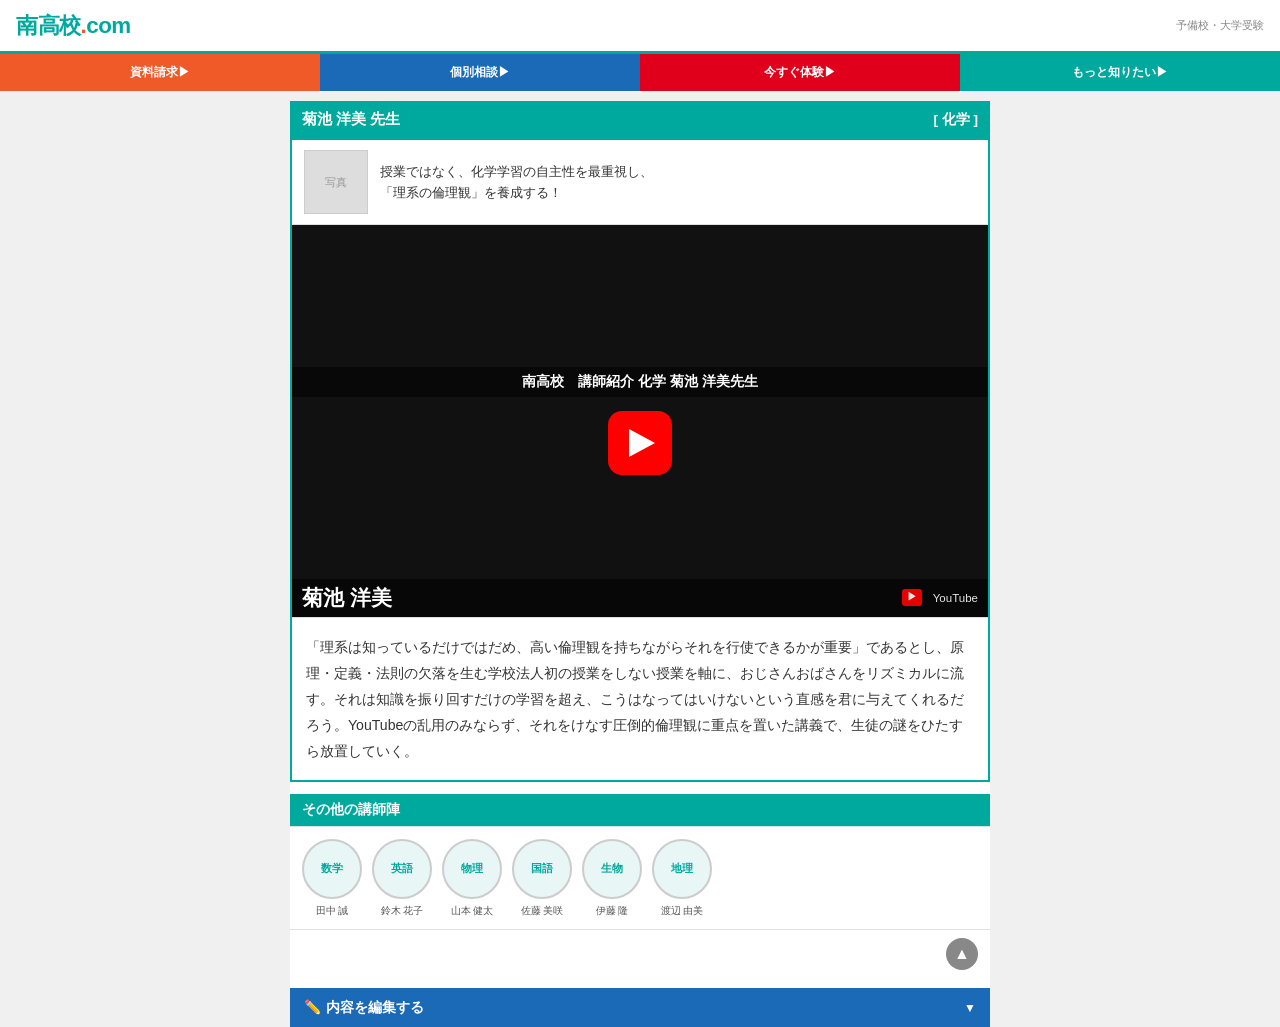
==== teacher1.html @ 5d8fc693 "teacher1.html を作成" ====
<!DOCTYPE html>
<html lang="ja">
<head>
<meta charset="UTF-8">
<meta name="viewport" content="width=device-width, initial-scale=1.0">
<title>講師紹介ページ</title>
<style>
  * { margin: 0; padding: 0; box-sizing: border-box; }
  body { font-family: 'Hiragino Kaku Gothic ProN', 'Meiryo', sans-serif; background: #f0f0f0; color: #333; }

/* ── ヘッダー ── */
.site-header {
  background: #fff; border-bottom: 3px solid #00a99d;
  padding: 10px 16px; display: flex; align-items: center; justify-content: space-between;
}
.site-title { font-size: 1.4rem; font-weight: 900; color: #00a99d; letter-spacing: -.5px; }
.site-title span { color: #f05a28; }

/* ── ボタン行 ── */
.header-btns { display: flex; gap: 0; margin: 0; overflow: hidden; }
.header-btn {
  padding: 10px 14px; font-size: .78rem; font-weight: 700; color: #fff;
  border: none; cursor: pointer; text-align: center; flex: 1;
  text-decoration: none; display: flex; align-items: center; justify-content: center;
  transition: opacity .15s;
}
.header-btn:hover { opacity: .85; }
.btn-orange { background: #f05a28; }
.btn-blue   { background: #1a6ab8; }
.btn-red    { background: #e0001b; }
.btn-teal   { background: #00a99d; }

/* ── メインコンテンツ ── */
.container { max-width: 700px; margin: 0 auto; padding: 0; background: #fff; }

/* ── 先生名バー ── */
.teacher-bar {
  background: #00a99d; color: #fff;
  display: flex; justify-content: space-between; align-items: center;
  padding: 8px 12px; font-size: .95rem; font-weight: 700; margin-top: 10px;
}
.teacher-bar .subject { font-size: .85rem; }

/* ── 先生情報カード ── */
.teacher-card { border: 2px solid #00a99d; margin: 0 0 12px 0; background: #fff; }
.teacher-info {
  display: flex; align-items: center; gap: 12px;
  padding: 10px 12px; border-bottom: 1px solid #e0e0e0;
}
.teacher-photo {
  width: 64px; height: 64px; border: 1px solid #ccc; flex-shrink: 0;
  background: #ddd; display: flex; align-items: center; justify-content: center;
  color: #999; font-size: .7rem; text-align: center; overflow: hidden;
}
.teacher-photo img { width: 100%; height: 100%; object-fit: cover; display: block; }
.teacher-catchcopy { font-size: .82rem; line-height: 1.6; color: #333; }

/* ── 動画エリア ── */
.video-wrap {
  position: relative; width: 100%; padding-top: 56.25%;
  background: #111; overflow: hidden;
}
.video-wrap img {
  position: absolute; inset: 0; width: 100%; height: 100%; object-fit: cover;
}
.video-wrap video {
  position: absolute; inset: 0; width: 100%; height: 100%; object-fit: cover;
}
.video-wrap iframe {
  position: absolute; inset: 0; width: 100%; height: 100%; border: none;
}
.video-overlay {
  position: absolute; inset: 0; display: flex;
  flex-direction: column; align-items: center; justify-content: center; color: #fff;
  pointer-events: none;
}
.video-wrap.has-embed .video-overlay { display: none; }
.video-title {
  background: rgba(0,0,0,.55); padding: 6px 12px; font-size: .85rem; font-weight: 700;
  margin-bottom: 14px; text-align: center; width: 100%; pointer-events: auto;
}
.play-btn {
  width: 64px; height: 64px; background: #f00; border-radius: 14px;
  display: flex; align-items: center; justify-content: center; cursor: pointer;
  text-decoration: none; transition: transform .15s, opacity .15s; pointer-events: auto;
}
.play-btn:hover { transform: scale(1.1); opacity: .9; }
.play-btn::after {
  content: ''; border-style: solid;
  border-width: 14px 0 14px 26px;
  border-color: transparent transparent transparent #fff;
  margin-left: 4px;
}
.video-label {
  position: absolute; bottom: 0; left: 0; right: 0;
  background: rgba(0,0,0,.6); color: #fff; font-size: .75rem;
  padding: 5px 10px; display: flex; justify-content: space-between; align-items: center;
  pointer-events: none;
}
.teacher-name-large { font-size: 1.3rem; font-weight: 900; }
.yt-badge { display: flex; align-items: center; gap: 4px; font-size: .72rem; opacity: .9; }
.yt-icon { background: #f00; color: #fff; font-size: .6rem; padding: 2px 5px; border-radius: 3px; font-weight: 700; }

/* ── 紹介文 ── */
.bio { padding: 16px 14px; font-size: .88rem; line-height: 1.85; color: #333; border-top: 1px solid #e0e0e0; }

/* ── 編集パネル（折りたたみ） ── */
.edit-toggle-bar {
  background: #1a6ab8; color: #fff; font-size: .88rem; font-weight: 700;
  padding: 10px 14px; cursor: pointer; display: flex; justify-content: space-between;
  align-items: center; user-select: none; margin-top: 10px;
}
.edit-toggle-bar:hover { background: #155aa0; }
.edit-toggle-bar .arrow { font-size: .75rem; transition: transform .25s; }
.edit-toggle-bar.open .arrow { transform: rotate(180deg); }
.edit-panel {
  background: #f7f9fb; border: 2px solid #1a6ab8; border-top: none;
  padding: 20px 16px; display: none;
}
.edit-panel.open { display: block; }
.field { margin-bottom: 14px; }
.field label { display: block; font-size: .78rem; font-weight: 700; color: #555; margin-bottom: 4px; }
.field input, .field textarea, .field select {
  width: 100%; padding: 8px 10px; border: 1px solid #c0c0c0;
  border-radius: 4px; font-size: .85rem; font-family: inherit; background: #fff;
}
.field textarea { resize: vertical; min-height: 80px; }
.field input[type=file] { padding: 4px; }
.field-note {
  font-size: .73rem; color: #777; margin-top: 5px; line-height: 1.6;
  background: #f0f0f0; border-radius: 4px; padding: 6px 8px;
}
.field-note code { background: #e0e0e0; padding: 1px 4px; border-radius: 3px; font-size: .72rem; }
.apply-btn {
  width: 100%; padding: 12px; background: #f05a28; color: #fff;
  border: none; border-radius: 6px; font-size: .95rem; font-weight: 700;
  cursor: pointer; margin-top: 6px; font-family: inherit;
}
.apply-btn:hover { background: #d44a1a; }

/* ── その他講師 ── */
.other-section {
  background: #00a99d; color: #fff; font-size: .85rem; font-weight: 700;
  padding: 7px 12px; margin-top: 10px;
}
.other-teachers {
  display: flex; gap: 10px; padding: 12px;
  overflow-x: auto; background: #fff; border-top: 1px solid #e0e0e0;
}
.other-teacher-item {
  flex-shrink: 0; display: flex; flex-direction: column; align-items: center;
  gap: 5px; text-decoration: none; color: #333; transition: transform .15s;
}
.other-teacher-item:hover { transform: translateY(-2px); }
.other-teacher-avatar {
  width: 60px; height: 60px; border-radius: 50%;
  background: #e8f7f6; border: 2px solid #ccc;
  overflow: hidden; display: flex; align-items: center; justify-content: center;
  font-size: .7rem; color: #00a99d; font-weight: 700; text-align: center;
  transition: border-color .15s;
}
.other-teacher-item:hover .other-teacher-avatar { border-color: #00a99d; }
.other-teacher-avatar img { width: 100%; height: 100%; object-fit: cover; }
.other-teacher-label {
  font-size: .65rem; text-align: center; color: #555;
  max-width: 68px; line-height: 1.3; word-break: keep-all;
}

/* ── フッター ── */
.footer-arrow { text-align: right; padding: 8px 12px; background: #fff; border-top: 1px solid #e0e0e0; }
.arrow-btn {
  display: inline-block; background: #888; color: #fff; width: 32px; height: 32px;
  border-radius: 50%; font-size: 1rem; line-height: 32px; text-align: center;
  cursor: pointer; border: none;
}
.arrow-btn:hover { background: #555; }
</style>
</head>
<body>

<!-- サイトヘッダー -->
<div class="site-header">
  <div class="site-title">南高校<span>.</span>com</div>
  <div style="font-size:.7rem;color:#888">予備校・大学受験</div>
</div>
<div class="header-btns">
  <a href="request.html" class="header-btn btn-orange">資料請求▶</a>
  <a href="consult.html" class="header-btn btn-blue">個別相談▶</a>
  <a href="trial.html"   class="header-btn btn-red">今すぐ体験▶</a>
  <a href="about.html"   class="header-btn btn-teal">もっと知りたい▶</a>
</div>

<div class="container">

  <!-- 先生名バー -->
  <div class="teacher-bar">
    <span id="disp-name">菊池 洋美 先生</span>
    <span class="subject" id="disp-subject">[ 化学 ]</span>
  </div>

  <!-- 先生情報カード -->
  <div class="teacher-card">
    <div class="teacher-info">
      <div class="teacher-photo" id="disp-photo-wrap">
        <img id="disp-photo" src="" alt="" style="display:none">
        <span id="photo-placeholder">写真</span>
      </div>
      <div class="teacher-catchcopy" id="disp-catchcopy">
        授業ではなく、化学学習の自主性を最重視し、 <br> 「理系の倫理観」を養成する！
      </div>
    </div>

    <!-- 動画エリア -->
    <div class="video-wrap" id="video-wrap">
      <img id="disp-video-thumb" src="" alt="" style="display:none">
      <div class="video-overlay">
        <div class="video-title" id="disp-video-title">南高校　講師紹介 化学 菊池 洋美先生</div>
        <a class="play-btn" id="play-btn-link" href="#" target="_blank" rel="noopener"></a>
      </div>
      <div class="video-label">
        <span class="teacher-name-large" id="disp-name-large">菊池 洋美</span>
        <span class="yt-badge"><span class="yt-icon">▶</span>&nbsp;<span id="badge-text">YouTube</span></span>
      </div>
    </div>

    <!-- 紹介文 -->
    <div class="bio" id="disp-bio">
      「理系は知っているだけではだめ、高い倫理観を持ちながらそれを行使できるかが重要」であるとし、原理・定義・法則の欠落を生む学校法人初の授業をしない授業を軸に、おじさんおばさんをリズミカルに流す。それは知識を振り回すだけの学習を超え、こうはなってはいけないという直感を君に与えてくれるだろう。YouTubeの乱用のみならず、それをけなす圧倒的倫理観に重点を置いた講義で、生徒の謎をひたすら放置していく。
    </div>
  </div>

  <!-- その他の講師 -->
  <div class="other-section">その他の講師陣</div>
  <div class="other-teachers" id="other-teachers-list"></div>
  <div class="footer-arrow">
    <button class="arrow-btn" onclick="window.scrollTo({top:0,behavior:'smooth'})">▲</button>
  </div>

  <!-- 編集パネル（折りたたみ） -->
  <div class="edit-toggle-bar" id="edit-toggle" onclick="toggleEdit()">
    <span>✏️ 内容を編集する</span>
    <span class="arrow">▼</span>
  </div>
  <div class="edit-panel" id="edit-panel">

    <div class="field">
      <label>先生名（例：山田 太郎 先生）</label>
      <input type="text" id="in-name" value="菊池 洋美 先生" placeholder="○○ ○○ 先生">
    </div>

    <div class="field">
      <label>教科（例：物理 / 数学 / 英語）</label>
      <input type="text" id="in-subject" value="化学" placeholder="化学">
    </div>

    <div class="field">
      <label>キャッチコピー</label>
      <textarea id="in-catchcopy" rows="3">授業ではなく、化学学習の自主性を最重視し、 「理系の倫理観」を養成する！</textarea>
    </div>

    <div class="field">
      <label>動画タイトル</label>
      <input type="text" id="in-vtitle" value="南高校　講師紹介 化学 菊池 洋美先生">
    </div>

    <!-- 動画追加方法 -->
    <div class="field">
      <label>動画の追加方法</label>
      <select id="in-video-type" onchange="onVideoTypeChange()">
        <option value="url">URLで指定（YouTube / Vimeo / その他）</option>
        <option value="file">動画ファイルをアップロード（MP4など）</option>
        <option value="none">動画なし</option>
      </select>
    </div>

    <div id="field-video-url">
      <div class="field">
        <label>動画URL</label>
        <input type="text" id="in-video-url" placeholder="https://www.youtube.com/watch?v=...">
        <div class="field-note">
          対応サービス：<br>
          ・<b>YouTube</b>：<code>https://www.youtube.com/watch?v=XXXXX</code> → ページ内に埋め込み<br>
          ・<b>Vimeo</b>：<code>https://vimeo.com/XXXXX</code> → ページ内に埋め込み<br>
          ・<b>Google Drive</b>：ファイルの共有リンク（閲覧者権限）→ ページ内に埋め込み<br>
          ・<b>その他のURL</b>：再生ボタンを押すと外部ページへ移動
        </div>
      </div>
    </div>

    <div id="field-video-file" style="display:none">
      <div class="field">
        <label>動画ファイル（MP4 / WebM / Ogg）</label>
        <input type="file" id="in-video-file" accept="video/mp4,video/webm,video/ogg,video/*">
        <div class="field-note">
          ファイルはブラウザのlocalStorageに保存されます。<br>
          目安として <b>50MB以下</b> を推奨。大きなファイルはページが重くなります。
        </div>
      </div>
    </div>

    <div class="field">
      <label>紹介文（本文）</label>
      <textarea id="in-bio" rows="6">「理系は知っているだけではだめ、高い倫理観を持ちながらそれを行使できるかが重要」であるとし、原理・定義・法則の欠落を生む学校法人初の授業をしない授業を軸に、おじさんおばさんをリズミカルに流す。それは知識を振り回すだけの学習を超え、こうはなってはいけないという直感を君に与えてくれるだろう。YouTubeの乱用のみならず、それをけなす圧倒的倫理観に重点を置いた講義で、生徒の謎をひたすら放置していく。</textarea>
    </div>

    <div class="field">
      <label>先生の写真（カード内・講師一覧・その他講師欄に表示）</label>
      <input type="file" id="in-photo" accept="image/*">
    </div>

    <div class="field">
      <label>動画サムネイル画像（URLまたは動画なし時に背景として表示）</label>
      <input type="file" id="in-thumb" accept="image/*">
    </div>

    <button class="apply-btn" onclick="applyChanges()">反映する</button>
  </div>

</div>

<script>
var _page = location.pathname.split('/').pop() || 'index.html';
var STORAGE_KEY = 'minami_profile__' + _page;

/* ── 編集パネル開閉 ── */
function toggleEdit() {
  document.getElementById('edit-toggle').classList.toggle('open');
  document.getElementById('edit-panel').classList.toggle('open');
}

/* ── 動画タイプ切り替えUI ── */
function onVideoTypeChange() {
  var t = document.getElementById('in-video-type').value;
  document.getElementById('field-video-url').style.display  = t === 'url'  ? '' : 'none';
  document.getElementById('field-video-file').style.display = t === 'file' ? '' : 'none';
}

/* ── URLを解析してiframe src / link を決定 ── */
function resolveVideo(url) {
  if (!url) return null;
  var yt = url.match(/(?:youtube\.com\/watch\?v=|youtu\.be\/)([A-Za-z0-9_\-]{11})/);
  if (yt) return { mode: 'embed', src: 'https://www.youtube.com/embed/' + yt[1] + '?rel=0', badge: 'YouTube' };
  var vi = url.match(/vimeo\.com\/(\d+)/);
  if (vi) return { mode: 'embed', src: 'https://player.vimeo.com/video/' + vi[1], badge: 'Vimeo' };
  var gd = url.match(/drive\.google\.com\/file\/d\/([^/?]+)/);
  if (gd) return { mode: 'embed', src: 'https://drive.google.com/file/d/' + gd[1] + '/preview', badge: 'Google Drive' };
  return { mode: 'link', src: url, badge: '動画を見る' };
}

/* ── 動画エリアを描画 ── */
function renderVideo(d) {
  var wrap = document.getElementById('video-wrap');
  // 古いiframe/videoを削除
  ['__iframe__', '__video__'].forEach(function(id) {
    var el = document.getElementById(id);
    if (el) el.parentNode.removeChild(el);
  });
  wrap.classList.remove('has-embed');

  var thumb = document.getElementById('disp-video-thumb');

  if (d.videoType === 'file' && d.videoData) {
    var vid = document.createElement('video');
    vid.id = '__video__'; vid.controls = true; vid.src = d.videoData;
    wrap.insertBefore(vid, wrap.firstChild);
    wrap.classList.add('has-embed');
    document.getElementById('badge-text').textContent = '動画';
    thumb.style.display = 'none';

  } else if (d.videoType === 'url' && d.videoUrl) {
    var res = resolveVideo(d.videoUrl);
    if (res.mode === 'embed') {
      var ifr = document.createElement('iframe');
      ifr.id = '__iframe__'; ifr.src = res.src;
      ifr.allowFullscreen = true;
      ifr.setAttribute('allow', 'autoplay; fullscreen; picture-in-picture');
      wrap.insertBefore(ifr, wrap.firstChild);
      wrap.classList.add('has-embed');
      document.getElementById('badge-text').textContent = res.badge;
    } else {
      document.getElementById('play-btn-link').href = res.src;
      document.getElementById('badge-text').textContent = res.badge;
    }
    // サムネイル
    if (d.thumb) { thumb.src = d.thumb; thumb.style.display = 'block'; }
    else { thumb.style.display = 'none'; }

  } else {
    // 動画なし or 未設定
    document.getElementById('play-btn-link').href = '#';
    document.getElementById('badge-text').textContent = '動画';
    if (d.thumb) { thumb.src = d.thumb; thumb.style.display = 'block'; }
    else { thumb.style.display = 'none'; }
  }
}

/* ── プロフィール全体を描画 ── */
function renderProfile(d) {
  document.getElementById('disp-name').textContent        = d.name || '';
  document.getElementById('disp-name-large').textContent  = (d.name || '').replace(' 先生', '');
  document.getElementById('disp-subject').textContent     = '[ ' + (d.subject || '') + ' ]';
  document.getElementById('disp-catchcopy').innerHTML     = (d.catchcopy || '').replace(/\n/g, '<br>');
  document.getElementById('disp-video-title').textContent = d.vtitle || '';
  document.getElementById('disp-bio').textContent         = d.bio || '';

  if (d.photo) {
    var img = document.getElementById('disp-photo');
    img.src = d.photo; img.style.display = 'block';
    document.getElementById('photo-placeholder').style.display = 'none';
  }
  renderVideo(d);

  // フォームへも反映
  document.getElementById('in-name').value      = d.name || '';
  document.getElementById('in-subject').value   = d.subject || '';
  document.getElementById('in-catchcopy').value = d.catchcopy || '';
  document.getElementById('in-vtitle').value    = d.vtitle || '';
  document.getElementById('in-video-url').value = d.videoUrl || '';
  document.getElementById('in-bio').value       = d.bio || '';
  if (d.videoType) {
    document.getElementById('in-video-type').value = d.videoType;
    onVideoTypeChange();
  }
}

function saveProfile(d) { try { localStorage.setItem(STORAGE_KEY, JSON.stringify(d)); } catch(e) {} }
function loadProfile()  { try { var s = localStorage.getItem(STORAGE_KEY); return s ? JSON.parse(s) : null; } catch(e) { return null; } }

/* ── 反映ボタン ── */
function applyChanges() {
  var videoType = document.getElementById('in-video-type').value;
  var d = loadProfile() || {};
  d.name      = document.getElementById('in-name').value.trim()      || '先生名';
  d.subject   = document.getElementById('in-subject').value.trim()   || '教科';
  d.catchcopy = document.getElementById('in-catchcopy').value.trim();
  d.vtitle    = document.getElementById('in-vtitle').value.trim();
  d.bio       = document.getElementById('in-bio').value.trim();
  d.videoType = videoType;
  if (videoType === 'url')  d.videoUrl  = document.getElementById('in-video-url').value.trim();
  if (videoType === 'none') { d.videoUrl = ''; d.videoData = ''; }

  var jobs = [];
  var photoFile = document.getElementById('in-photo').files[0];
  var thumbFile = document.getElementById('in-thumb').files[0];
  var videoFile = document.getElementById('in-video-file').files[0];
  if (photoFile) jobs.push({ key: 'photo',     file: photoFile });
  if (thumbFile) jobs.push({ key: 'thumb',     file: thumbFile });
  if (videoFile && videoType === 'file') jobs.push({ key: 'videoData', file: videoFile });

  function run(i) {
    if (i >= jobs.length) { renderProfile(d); saveProfile(d); return; }
    var r = new FileReader();
    r.onload = function(e) { d[jobs[i].key] = e.target.result; run(i + 1); };
    r.readAsDataURL(jobs[i].file);
  }
  run(0);
}

/* ── その他講師陣を描画（写真＋名前） ── */
function buildOtherTeachers() {
  var TEACHERS_KEY = 'minami_teachers';
  var defaults = [
    { name: '田中 誠 先生',   subject: '数学', page: 'teacher-math.html',      photo: '' },
    { name: '鈴木 花子 先生', subject: '英語', page: 'teacher-english.html',   photo: '' },
    { name: '山本 健太 先生', subject: '物理', page: 'teacher-physics.html',   photo: '' },
    { name: '佐藤 美咲 先生', subject: '国語', page: 'teacher-japanese.html',  photo: '' },
    { name: '伊藤 隆 先生',   subject: '生物', page: 'teacher-biology.html',   photo: '' },
    { name: '渡辺 由美 先生', subject: '地理', page: 'teacher-geography.html', photo: '' },
  ];
  var list;
  try { var s = localStorage.getItem(TEACHERS_KEY); list = s ? JSON.parse(s) : defaults; }
  catch(e) { list = defaults; }

  // 自分のページは除外
  list = list.filter(function(t) { return t.page !== _page; });

  var container = document.getElementById('other-teachers-list');
  container.innerHTML = '';
  if (list.length === 0) {
    container.innerHTML = '<span style="font-size:.8rem;color:#aaa;padding:8px">他の講師はいません</span>';
    return;
  }

  list.forEach(function(t) {
    // 各講師ページのprofileから写真を優先取得、なければteachers登録の写真
    var photo = '';
    try {
      var ps = localStorage.getItem('minami_profile__' + t.page);
      if (ps) { var pd = JSON.parse(ps); photo = pd.photo || ''; }
    } catch(e) {}
    if (!photo) photo = t.photo || '';

    var a = document.createElement('a');
    a.className = 'other-teacher-item';
    a.href = t.page;
    a.title = t.name;

    var av = document.createElement('div');
    av.className = 'other-teacher-avatar';
    if (photo) {
      var img = document.createElement('img');
      img.src = photo; img.alt = t.name;
      av.appendChild(img);
    } else {
      av.textContent = t.subject;
    }

    var lbl = document.createElement('div');
    lbl.className = 'other-teacher-label';
    lbl.textContent = t.name.replace(' 先生', '');

    a.appendChild(av);
    a.appendChild(lbl);
    container.appendChild(a);
  });
}

/* ── 初期化 ── */
(function() {
  var d = loadProfile();
  if (d) renderProfile(d);
  buildOtherTeachers();
})();
</script>
</body>
</html>
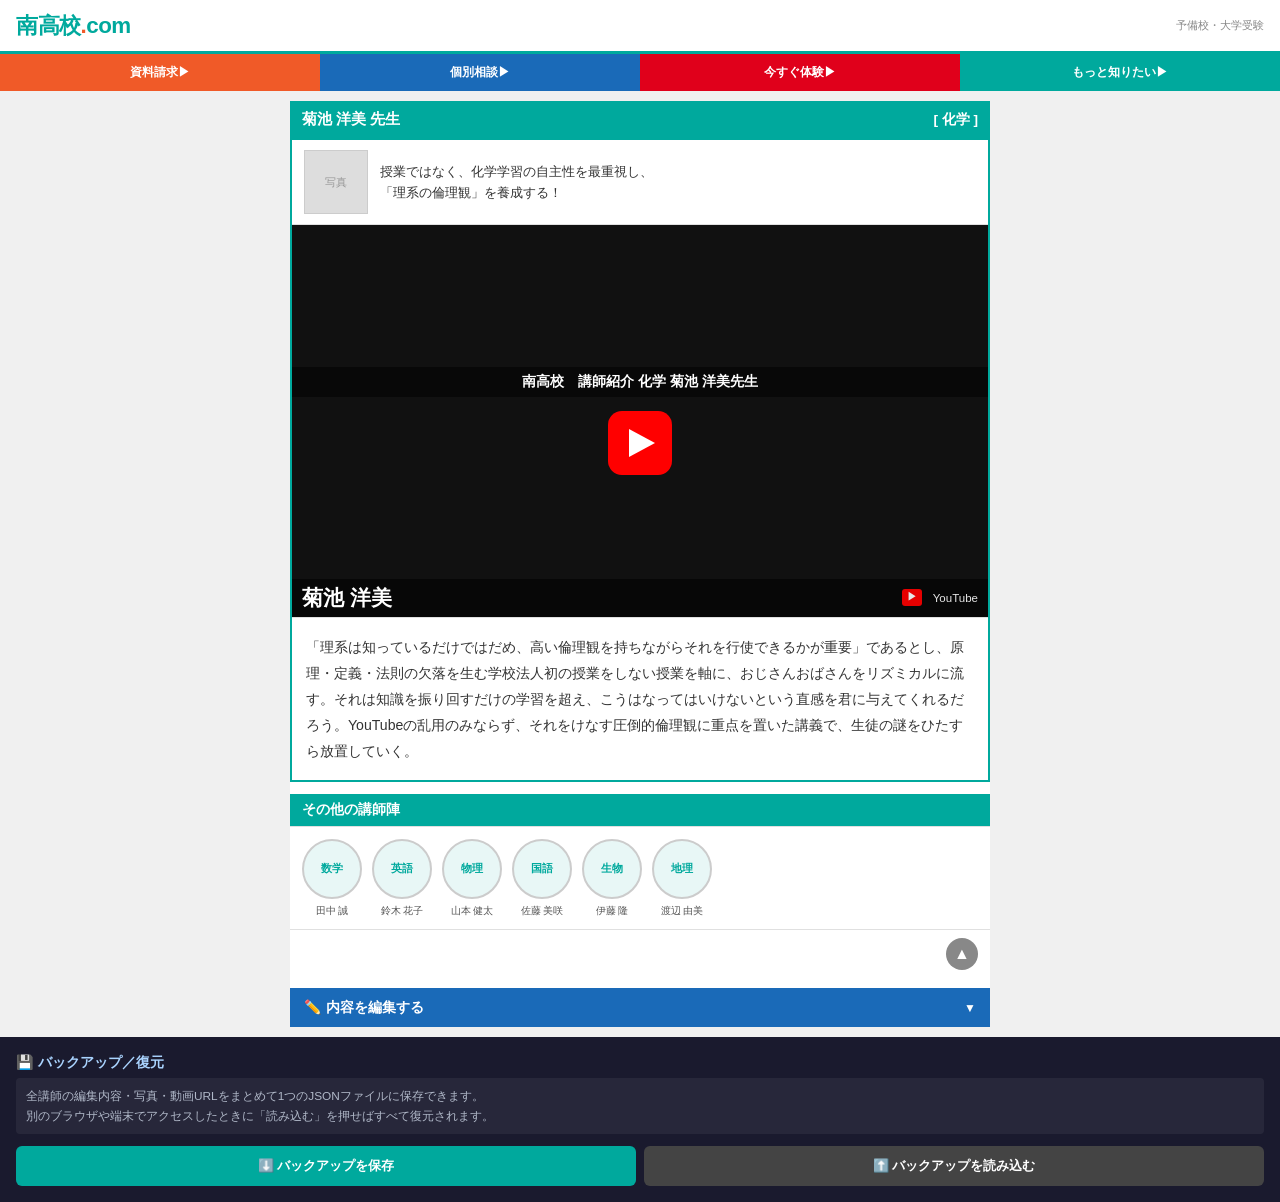
==== commit 7a0a3571: "teacher1.html を更新" ====
--- a/teacher1.html
+++ b/teacher1.html
@@ -60,21 +60,29 @@
   position: relative; width: 100%; padding-top: 56.25%;
   background: #111; overflow: hidden;
 }
-.video-wrap img {
-  position: absolute; inset: 0; width: 100%; height: 100%; object-fit: cover;
-}
-.video-wrap video {
-  position: absolute; inset: 0; width: 100%; height: 100%; object-fit: cover;
-}
+/* サムネイル・video・iframeはすべて z-index:1 */
+.video-wrap img,
+.video-wrap video,
 .video-wrap iframe {
-  position: absolute; inset: 0; width: 100%; height: 100%; border: none;
-}
+  position: absolute; inset: 0; width: 100%; height: 100%; border: none; z-index: 1;
+}
+.video-wrap img    { object-fit: cover; }
+.video-wrap video  { object-fit: cover; }
+/* オーバーレイ（赤ボタン・タイトル）は z-index:2 → 常に手前 */
 .video-overlay {
-  position: absolute; inset: 0; display: flex;
+  position: absolute; inset: 0; z-index: 2; display: flex;
   flex-direction: column; align-items: center; justify-content: center; color: #fff;
   pointer-events: none;
 }
+/* iframeが入ったらオーバーレイを非表示（iframeに自前の再生UIがある） */
 .video-wrap.has-embed .video-overlay { display: none; }
+/* ラベルバーも z-index:2 */
+.video-label {
+  position: absolute; bottom: 0; left: 0; right: 0; z-index: 2;
+  background: rgba(0,0,0,.6); color: #fff; font-size: .75rem;
+  padding: 5px 10px; display: flex; justify-content: space-between; align-items: center;
+  pointer-events: none;
+}
 .video-title {
   background: rgba(0,0,0,.55); padding: 6px 12px; font-size: .85rem; font-weight: 700;
   margin-bottom: 14px; text-align: center; width: 100%; pointer-events: auto;
@@ -90,12 +98,6 @@
   border-width: 14px 0 14px 26px;
   border-color: transparent transparent transparent #fff;
   margin-left: 4px;
-}
-.video-label {
-  position: absolute; bottom: 0; left: 0; right: 0;
-  background: rgba(0,0,0,.6); color: #fff; font-size: .75rem;
-  padding: 5px 10px; display: flex; justify-content: space-between; align-items: center;
-  pointer-events: none;
 }
 .teacher-name-large { font-size: 1.3rem; font-weight: 900; }
 .yt-badge { display: flex; align-items: center; gap: 4px; font-size: .72rem; opacity: .9; }
@@ -165,6 +167,34 @@
   font-size: .65rem; text-align: center; color: #555;
   max-width: 68px; line-height: 1.3; word-break: keep-all;
 }
+
+/* ── バックアップバー ── */
+.backup-bar {
+  background: #1a1a2e;
+  color: #fff;
+  padding: 16px;
+  margin-top: 10px;
+}
+.backup-title {
+  font-size: .88rem; font-weight: 700; margin-bottom: 6px; color: #aad4ff;
+}
+.backup-note {
+  font-size: .74rem; line-height: 1.7; color: #b0b8c8; margin-bottom: 12px;
+  background: rgba(255,255,255,.06); padding: 8px 10px; border-radius: 4px;
+}
+.backup-btns { display: flex; gap: 8px; }
+.backup-export-btn {
+  flex: 1; padding: 11px 8px; background: #00a99d; color: #fff;
+  border: none; border-radius: 6px; font-size: .82rem; font-weight: 700;
+  cursor: pointer; font-family: inherit; text-align: center;
+}
+.backup-export-btn:hover { background: #007a72; }
+.backup-import-btn {
+  flex: 1; padding: 11px 8px; background: #444; color: #fff;
+  border-radius: 6px; font-size: .82rem; font-weight: 700;
+  cursor: pointer; text-align: center; display: block;
+}
+.backup-import-btn:hover { background: #222; }
 
 /* ── フッター ── */
 .footer-arrow { text-align: right; padding: 8px 12px; background: #fff; border-top: 1px solid #e0e0e0; }
@@ -318,6 +348,22 @@
 
 </div>
 
+<!-- バックアップバー（常時表示） -->
+<div class="backup-bar">
+  <div class="backup-title">💾 バックアップ／復元</div>
+  <div class="backup-note">
+    全講師の編集内容・写真・動画URLをまとめて1つのJSONファイルに保存できます。<br>
+    別のブラウザや端末でアクセスしたときに「読み込む」を押せばすべて復元されます。
+  </div>
+  <div class="backup-btns">
+    <button class="backup-export-btn" onclick="exportData()">⬇️ バックアップを保存</button>
+    <label class="backup-import-btn">
+      ⬆️ バックアップを読み込む
+      <input type="file" accept=".json" onchange="importData(this)" style="display:none;">
+    </label>
+  </div>
+</div>
+
 <script>
 var _page = location.pathname.split('/').pop() || 'index.html';
 var STORAGE_KEY = 'minami_profile__' + _page;
@@ -360,6 +406,7 @@
   var thumb = document.getElementById('disp-video-thumb');
 
   if (d.videoType === 'file' && d.videoData) {
+    // MP4などのファイル再生
     var vid = document.createElement('video');
     vid.id = '__video__'; vid.controls = true; vid.src = d.videoData;
     wrap.insertBefore(vid, wrap.firstChild);
@@ -370,20 +417,27 @@
   } else if (d.videoType === 'url' && d.videoUrl) {
     var res = resolveVideo(d.videoUrl);
     if (res.mode === 'embed') {
+      // YouTube/Vimeo/Google Drive → iframeをwrapの先頭に挿入（z-index:1でオーバーレイの下）
+      // has-embedを付けてオーバーレイ（赤ボタン）を非表示にする
+      // iframeプレーヤー自身に再生UIがあるため問題なし
       var ifr = document.createElement('iframe');
       ifr.id = '__iframe__'; ifr.src = res.src;
       ifr.allowFullscreen = true;
       ifr.setAttribute('allow', 'autoplay; fullscreen; picture-in-picture');
+      // iframeをDOMの先頭に置く（CSS z-index:1 < overlay z-index:2）
+      // has-embedでoverlayを消すのでiframeが全面に見える
       wrap.insertBefore(ifr, wrap.firstChild);
       wrap.classList.add('has-embed');
       document.getElementById('badge-text').textContent = res.badge;
+      // サムネイルは非表示（iframeが覆うため）
+      thumb.style.display = 'none';
     } else {
+      // 外部リンク → 赤いボタンにURLをセット（オーバーレイ表示のまま）
       document.getElementById('play-btn-link').href = res.src;
       document.getElementById('badge-text').textContent = res.badge;
+      if (d.thumb) { thumb.src = d.thumb; thumb.style.display = 'block'; }
+      else { thumb.style.display = 'none'; }
     }
-    // サムネイル
-    if (d.thumb) { thumb.src = d.thumb; thumb.style.display = 'block'; }
-    else { thumb.style.display = 'none'; }
 
   } else {
     // 動画なし or 未設定
@@ -515,6 +569,51 @@
   });
 }
 
+/* ── エクスポート：全localStorageのminami_系キーをJSONに書き出す ── */
+function exportData() {
+  var data = {};
+  for (var i = 0; i < localStorage.length; i++) {
+    var key = localStorage.key(i);
+    if (key && key.indexOf('minami_') === 0) {
+      try { data[key] = JSON.parse(localStorage.getItem(key)); }
+      catch(e) { data[key] = localStorage.getItem(key); }
+    }
+  }
+  var json = JSON.stringify(data, null, 2);
+  var blob = new Blob([json], { type: 'application/json' });
+  var url  = URL.createObjectURL(blob);
+  var a    = document.createElement('a');
+  a.href = url;
+  a.download = 'minami-school-data.json';
+  a.click();
+  URL.revokeObjectURL(url);
+}
+
+/* ── インポート：JSONファイルを読み込んでlocalStorageに一括復元 ── */
+function importData(input) {
+  var file = input.files[0];
+  if (!file) return;
+  var reader = new FileReader();
+  reader.onload = function(e) {
+    try {
+      var data = JSON.parse(e.target.result);
+      var count = 0;
+      Object.keys(data).forEach(function(key) {
+        if (key.indexOf('minami_') === 0) {
+          localStorage.setItem(key, JSON.stringify(data[key]));
+          count++;
+        }
+      });
+      alert('✅ インポート完了！\n' + count + '件のデータを復元しました。\nページを再読み込みします。');
+      location.reload();
+    } catch(err) {
+      alert('❌ 読み込みに失敗しました。\n正しいJSONファイルを選択してください。');
+    }
+  };
+  reader.readAsText(file);
+  input.value = '';
+}
+
 /* ── 初期化 ── */
 (function() {
   var d = loadProfile();
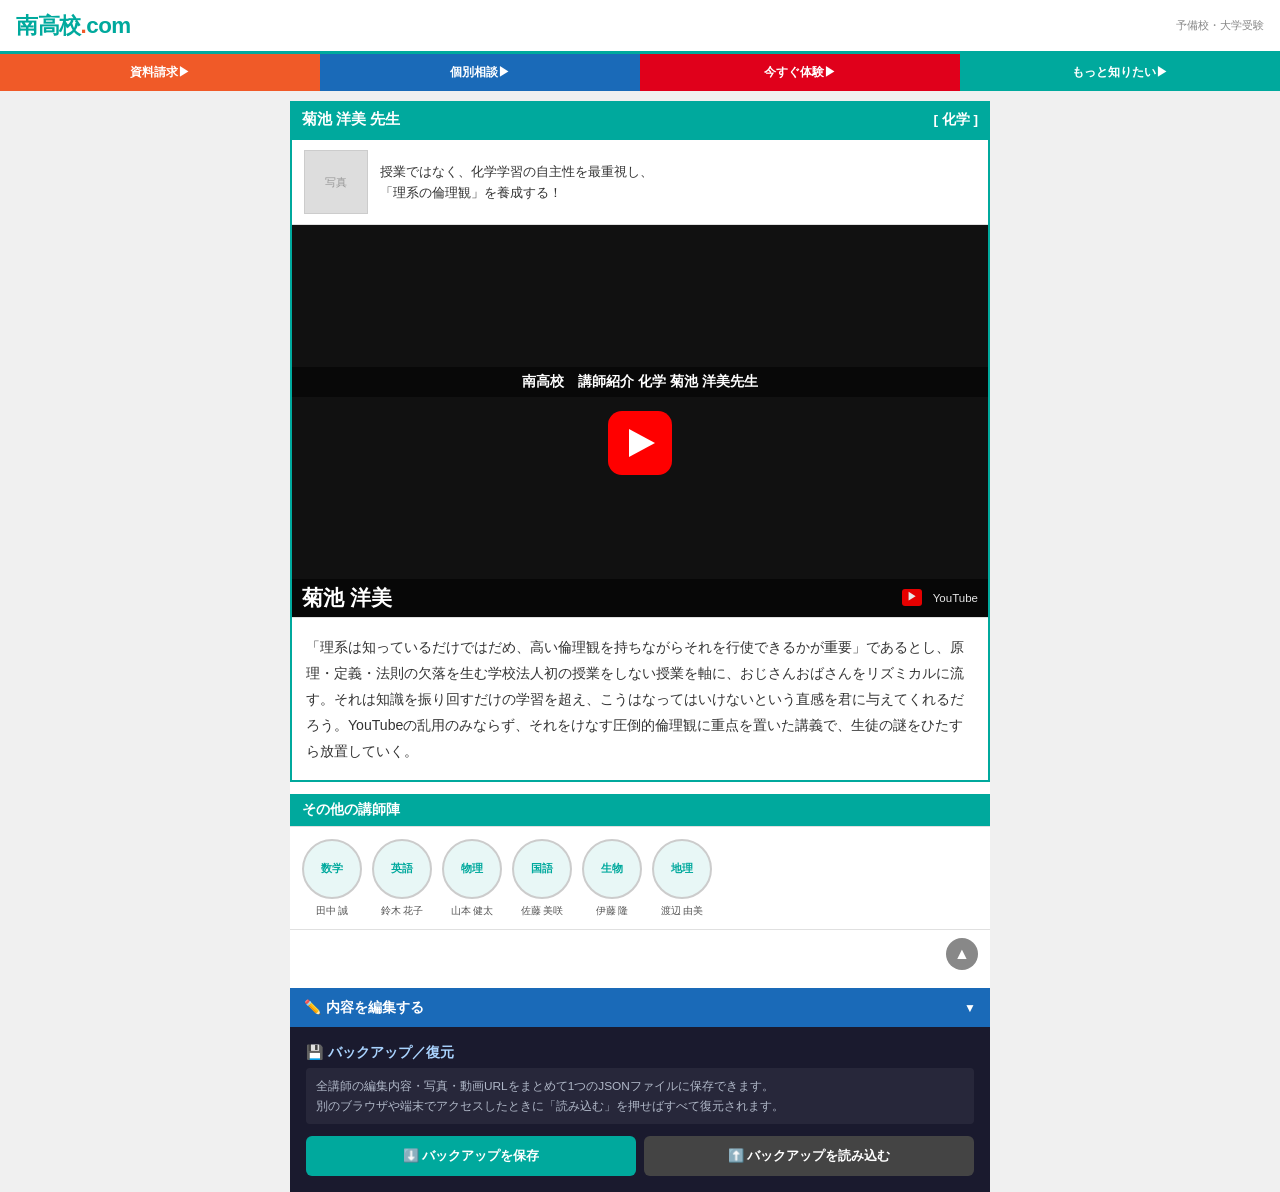
==== commit f2332f4c: "teacher1.html を更新" ====
--- a/teacher1.html
+++ b/teacher1.html
@@ -187,6 +187,31 @@
   flex: 1; padding: 11px 8px; background: #00a99d; color: #fff;
   border: none; border-radius: 6px; font-size: .82rem; font-weight: 700;
   cursor: pointer; font-family: inherit; text-align: center;
+}
+.backup-export-btn:hover { background: #007a72; }
+.backup-import-btn {
+  flex: 1; padding: 11px 8px; background: #444; color: #fff;
+  border-radius: 6px; font-size: .82rem; font-weight: 700;
+  cursor: pointer; text-align: center; display: block;
+}
+.backup-import-btn:hover { background: #222; }
+
+/* ── バックアップバー ── */
+.backup-bar {
+  background: #1a1a2e; color: #fff;
+  padding: 16px; margin-top: 0;
+  max-width: 700px; margin-left: auto; margin-right: auto;
+}
+.backup-title { font-size: .88rem; font-weight: 700; margin-bottom: 6px; color: #aad4ff; }
+.backup-note {
+  font-size: .74rem; line-height: 1.7; color: #b0b8c8; margin-bottom: 12px;
+  background: rgba(255,255,255,.06); padding: 8px 10px; border-radius: 4px;
+}
+.backup-btns { display: flex; gap: 8px; }
+.backup-export-btn {
+  flex: 1; padding: 11px 8px; background: #00a99d; color: #fff;
+  border: none; border-radius: 6px; font-size: .82rem; font-weight: 700;
+  cursor: pointer; font-family: inherit;
 }
 .backup-export-btn:hover { background: #007a72; }
 .backup-import-btn {
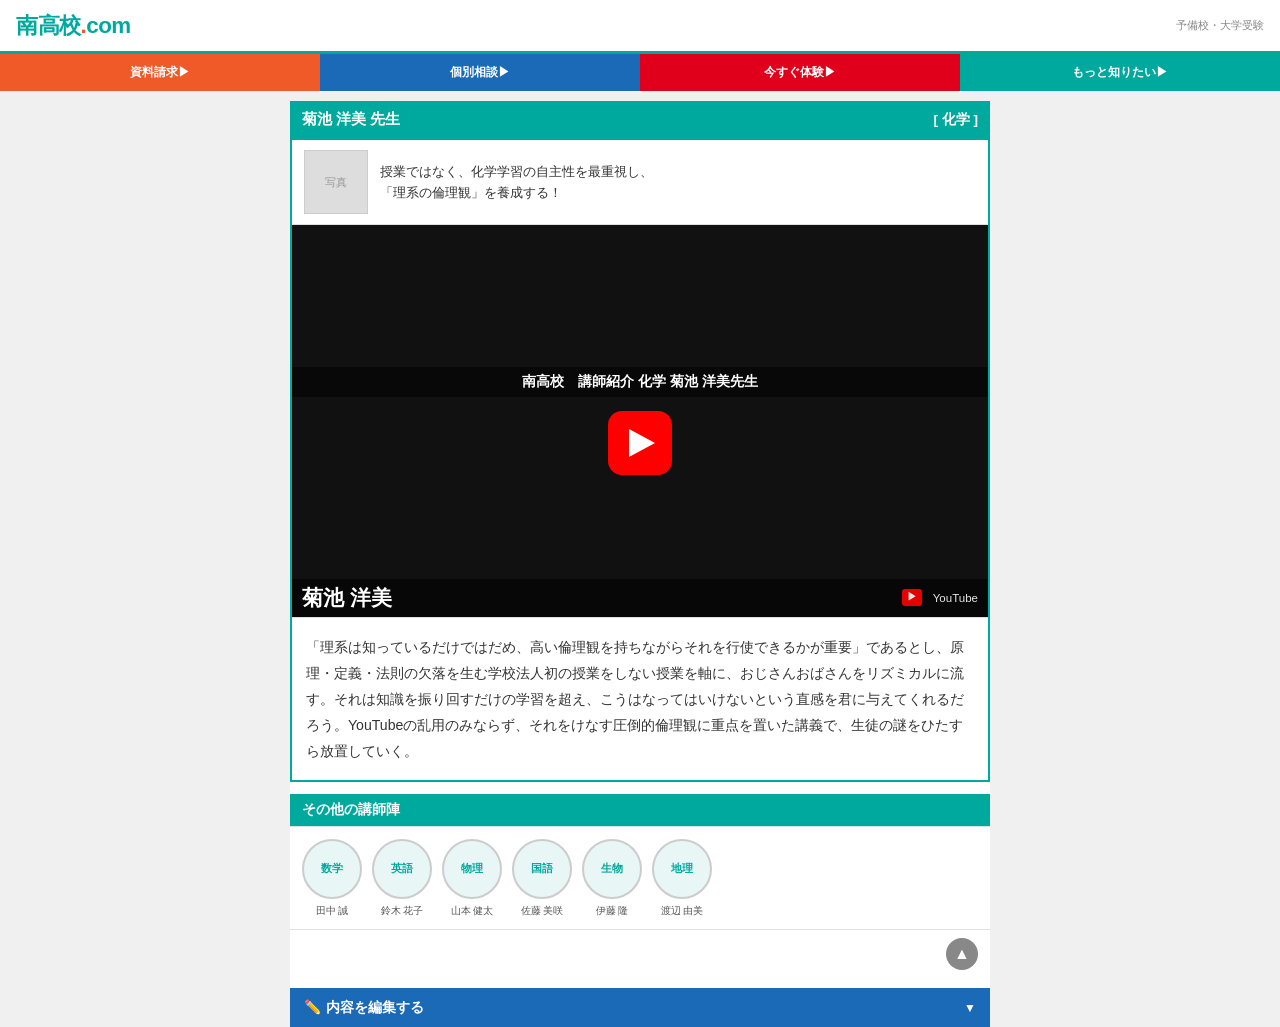
==== commit d986724b: "teacher1.html を更新" ====
--- a/teacher1.html
+++ b/teacher1.html
@@ -187,31 +187,6 @@
   flex: 1; padding: 11px 8px; background: #00a99d; color: #fff;
   border: none; border-radius: 6px; font-size: .82rem; font-weight: 700;
   cursor: pointer; font-family: inherit; text-align: center;
-}
-.backup-export-btn:hover { background: #007a72; }
-.backup-import-btn {
-  flex: 1; padding: 11px 8px; background: #444; color: #fff;
-  border-radius: 6px; font-size: .82rem; font-weight: 700;
-  cursor: pointer; text-align: center; display: block;
-}
-.backup-import-btn:hover { background: #222; }
-
-/* ── バックアップバー ── */
-.backup-bar {
-  background: #1a1a2e; color: #fff;
-  padding: 16px; margin-top: 0;
-  max-width: 700px; margin-left: auto; margin-right: auto;
-}
-.backup-title { font-size: .88rem; font-weight: 700; margin-bottom: 6px; color: #aad4ff; }
-.backup-note {
-  font-size: .74rem; line-height: 1.7; color: #b0b8c8; margin-bottom: 12px;
-  background: rgba(255,255,255,.06); padding: 8px 10px; border-radius: 4px;
-}
-.backup-btns { display: flex; gap: 8px; }
-.backup-export-btn {
-  flex: 1; padding: 11px 8px; background: #00a99d; color: #fff;
-  border: none; border-radius: 6px; font-size: .82rem; font-weight: 700;
-  cursor: pointer; font-family: inherit;
 }
 .backup-export-btn:hover { background: #007a72; }
 .backup-import-btn {
@@ -364,29 +339,14 @@
     </div>
 
     <div class="field">
-      <label>動画サムネイル画像（URLまたは動画なし時に背景として表示）</label>
+      <label>動画サムネイル画像（YouTube・Vimeoのiframe背後にも表示されます）</label>
       <input type="file" id="in-thumb" accept="image/*">
+      <div class="field-note">YouTubeのURLを設定している場合でも、この画像が背景として表示されます。</div>
     </div>
 
     <button class="apply-btn" onclick="applyChanges()">反映する</button>
   </div>
 
-</div>
-
-<!-- バックアップバー（常時表示） -->
-<div class="backup-bar">
-  <div class="backup-title">💾 バックアップ／復元</div>
-  <div class="backup-note">
-    全講師の編集内容・写真・動画URLをまとめて1つのJSONファイルに保存できます。<br>
-    別のブラウザや端末でアクセスしたときに「読み込む」を押せばすべて復元されます。
-  </div>
-  <div class="backup-btns">
-    <button class="backup-export-btn" onclick="exportData()">⬇️ バックアップを保存</button>
-    <label class="backup-import-btn">
-      ⬆️ バックアップを読み込む
-      <input type="file" accept=".json" onchange="importData(this)" style="display:none;">
-    </label>
-  </div>
 </div>
 
 <script>
@@ -421,7 +381,6 @@
 /* ── 動画エリアを描画 ── */
 function renderVideo(d) {
   var wrap = document.getElementById('video-wrap');
-  // 古いiframe/videoを削除
   ['__iframe__', '__video__'].forEach(function(id) {
     var el = document.getElementById(id);
     if (el) el.parentNode.removeChild(el);
@@ -430,46 +389,40 @@
 
   var thumb = document.getElementById('disp-video-thumb');
 
+  // サムネイル：設定があれば常に表示（iframeの後ろに見える）
+  if (d.thumb) { thumb.src = d.thumb; thumb.style.display = 'block'; }
+  else { thumb.style.display = 'none'; }
+
   if (d.videoType === 'file' && d.videoData) {
-    // MP4などのファイル再生
+    // MP4ファイル再生
     var vid = document.createElement('video');
     vid.id = '__video__'; vid.controls = true; vid.src = d.videoData;
     wrap.insertBefore(vid, wrap.firstChild);
     wrap.classList.add('has-embed');
     document.getElementById('badge-text').textContent = '動画';
-    thumb.style.display = 'none';
 
   } else if (d.videoType === 'url' && d.videoUrl) {
     var res = resolveVideo(d.videoUrl);
     if (res.mode === 'embed') {
-      // YouTube/Vimeo/Google Drive → iframeをwrapの先頭に挿入（z-index:1でオーバーレイの下）
-      // has-embedを付けてオーバーレイ（赤ボタン）を非表示にする
-      // iframeプレーヤー自身に再生UIがあるため問題なし
+      // YouTube/Vimeo/Google Drive → iframeを先頭に挿入
+      // サムネイルはiframeの後ろ（z-index同じなのでDOMの後ろ＝下）に表示
       var ifr = document.createElement('iframe');
       ifr.id = '__iframe__'; ifr.src = res.src;
       ifr.allowFullscreen = true;
       ifr.setAttribute('allow', 'autoplay; fullscreen; picture-in-picture');
-      // iframeをDOMの先頭に置く（CSS z-index:1 < overlay z-index:2）
-      // has-embedでoverlayを消すのでiframeが全面に見える
       wrap.insertBefore(ifr, wrap.firstChild);
       wrap.classList.add('has-embed');
       document.getElementById('badge-text').textContent = res.badge;
-      // サムネイルは非表示（iframeが覆うため）
-      thumb.style.display = 'none';
     } else {
-      // 外部リンク → 赤いボタンにURLをセット（オーバーレイ表示のまま）
+      // 外部リンク → 赤ボタンにURLをセット
       document.getElementById('play-btn-link').href = res.src;
       document.getElementById('badge-text').textContent = res.badge;
-      if (d.thumb) { thumb.src = d.thumb; thumb.style.display = 'block'; }
-      else { thumb.style.display = 'none'; }
     }
 
   } else {
-    // 動画なし or 未設定
+    // 動画なし
     document.getElementById('play-btn-link').href = '#';
     document.getElementById('badge-text').textContent = '動画';
-    if (d.thumb) { thumb.src = d.thumb; thumb.style.display = 'block'; }
-    else { thumb.style.display = 'none'; }
   }
 }
 
@@ -594,51 +547,6 @@
   });
 }
 
-/* ── エクスポート：全localStorageのminami_系キーをJSONに書き出す ── */
-function exportData() {
-  var data = {};
-  for (var i = 0; i < localStorage.length; i++) {
-    var key = localStorage.key(i);
-    if (key && key.indexOf('minami_') === 0) {
-      try { data[key] = JSON.parse(localStorage.getItem(key)); }
-      catch(e) { data[key] = localStorage.getItem(key); }
-    }
-  }
-  var json = JSON.stringify(data, null, 2);
-  var blob = new Blob([json], { type: 'application/json' });
-  var url  = URL.createObjectURL(blob);
-  var a    = document.createElement('a');
-  a.href = url;
-  a.download = 'minami-school-data.json';
-  a.click();
-  URL.revokeObjectURL(url);
-}
-
-/* ── インポート：JSONファイルを読み込んでlocalStorageに一括復元 ── */
-function importData(input) {
-  var file = input.files[0];
-  if (!file) return;
-  var reader = new FileReader();
-  reader.onload = function(e) {
-    try {
-      var data = JSON.parse(e.target.result);
-      var count = 0;
-      Object.keys(data).forEach(function(key) {
-        if (key.indexOf('minami_') === 0) {
-          localStorage.setItem(key, JSON.stringify(data[key]));
-          count++;
-        }
-      });
-      alert('✅ インポート完了！\n' + count + '件のデータを復元しました。\nページを再読み込みします。');
-      location.reload();
-    } catch(err) {
-      alert('❌ 読み込みに失敗しました。\n正しいJSONファイルを選択してください。');
-    }
-  };
-  reader.readAsText(file);
-  input.value = '';
-}
-
 /* ── 初期化 ── */
 (function() {
   var d = loadProfile();
